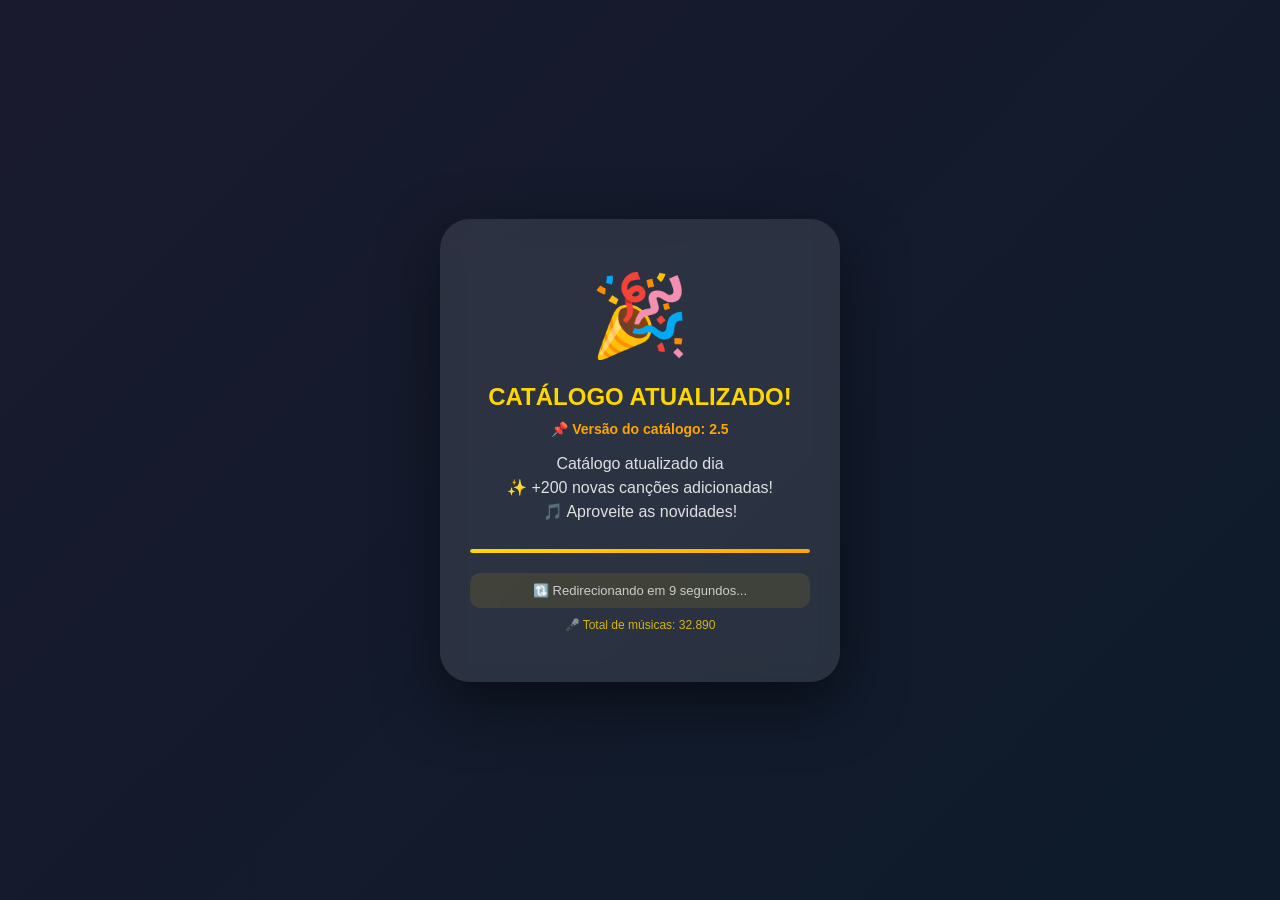
==== atualizacao.html @ 94e77091 "Atualizando atualizacao.html" ====
<!DOCTYPE html>
<html lang="pt-BR">
<head>
    <meta charset="UTF-8">
    <meta name="viewport" content="width=device-width, initial-scale=1.0, maximum-scale=1.0, user-scalable=no">
    <title>Atualizando - EC Karaokê Hits</title>
    <style>
        * {
            margin: 0;
            padding: 0;
            box-sizing: border-box;
        }
        
        body {
            font-family: 'Roboto', sans-serif;
            background: linear-gradient(135deg, #1a1a2e 0%, #0d1b2a 100%);
            min-height: 100vh;
            display: flex;
            justify-content: center;
            align-items: center;
            padding: 20px;
        }
        
        .container {
            background: rgba(255, 255, 255, 0.1);
            backdrop-filter: blur(10px);
            border-radius: 30px;
            padding: 50px 30px;
            text-align: center;
            max-width: 400px;
            width: 100%;
            box-shadow: 0 20px 60px rgba(0, 0, 0, 0.5);
            animation: fadeIn 0.3s ease;
        }
        
        @keyframes fadeIn {
            from {
                opacity: 0;
                transform: scale(0.95);
            }
            to {
                opacity: 1;
                transform: scale(1);
            }
        }
        
        .icone {
            font-size: 80px;
            animation: pulse 0.8s infinite;
        }
        
        @keyframes pulse {
            0%, 100% {
                transform: scale(1);
            }
            50% {
                transform: scale(1.1);
            }
        }
        
        h2 {
            color: #FFD700;
            font-size: 24px;
            margin: 20px 0 10px;
        }
        
        .versao-info {
            color: #FFA500;
            font-size: 14px;
            margin: 5px 0;
            font-weight: bold;
        }
        
        .mensagem {
            color: #E0E0E0;
            font-size: 16px;
            margin: 15px 0;
            line-height: 1.5;
        }
        
        .destaque {
            color: #FFD700;
            font-weight: bold;
            font-size: 18px;
            margin: 10px 0;
        }
        
        .info {
            background: rgba(255, 215, 0, 0.1);
            padding: 10px;
            border-radius: 10px;
            margin-top: 20px;
            font-size: 13px;
            color: #ccc;
        }
        
        .progresso {
            width: 100%;
            height: 4px;
            background: rgba(255, 255, 255, 0.2);
            border-radius: 2px;
            margin-top: 25px;
            overflow: hidden;
        }
        
        .progresso-bar {
            width: 0%;
            height: 100%;
            background: linear-gradient(90deg, #FFD700, #FFA500);
            border-radius: 2px;
            animation: progresso 10s linear forwards;
        }
        
        @keyframes progresso {
            from { width: 0%; }
            to { width: 100%; }
        }
        
        .total-musicas {
            font-size: 12px;
            color: #FFD700;
            margin-top: 10px;
            opacity: 0.8;
        }
    </style>
</head>
<body>
    <div class="container">
        <div class="icone">🎉</div>
        <h2>CATÁLOGO ATUALIZADO!</h2>
        <div class="versao-info">📌 Versão do catálogo: 2.5</div>
        <div class="mensagem" id="mensagem">
            Catálogo atualizado dia <br>
            ✨ +200 novas canções adicionadas!<br>
            🎵 Aproveite as novidades!
        </div>
        <div class="progresso">
            <div class="progresso-bar"></div>
        </div>
        <div class="info">🔃 Redirecionando em 10 segundos...</div>
        <div class="total-musicas">🎤 Total de músicas: 32.890</div>
    </div>

    <script>
        // Contagem regressiva
        let segundos = 10;
        const infoDiv = document.querySelector('.info');
        
        const intervalo = setInterval(() => {
            segundos--;
            if (segundos > 0) {
                infoDiv.innerHTML = `🔃 Redirecionando em ${segundos} segundos...`;
            } else {
                clearInterval(intervalo);
            }
        }, 1000);
        
        // Redireciona para o index após 10 segundos
        setTimeout(() => {
            window.location.href = './index.html';
        }, 10000);
    </script>
</body>
</html>
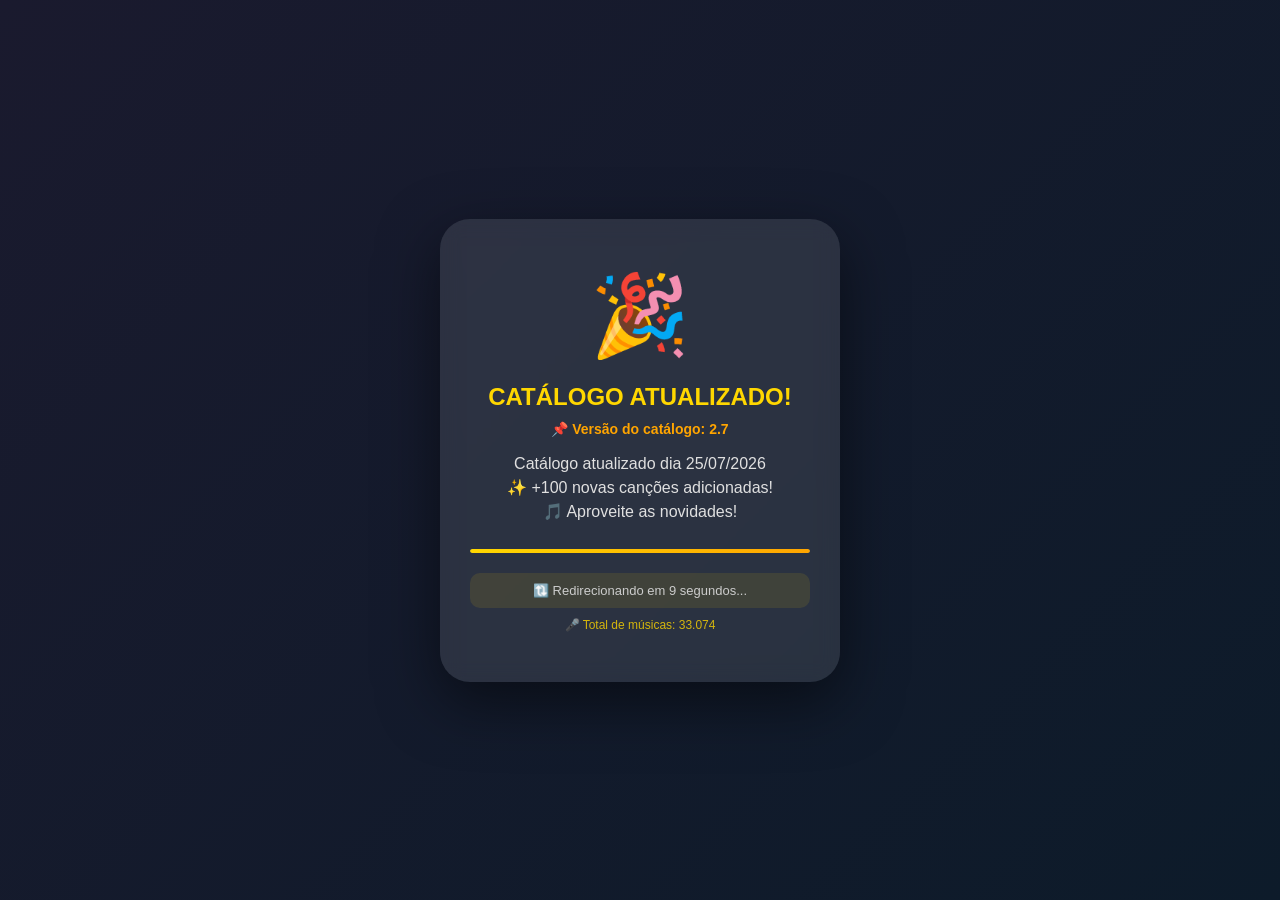
==== commit 5f1e6d86: "Atualizando atualizacao.html" ====
--- a/atualizacao.html
+++ b/atualizacao.html
@@ -128,17 +128,17 @@
     <div class="container">
         <div class="icone">🎉</div>
         <h2>CATÁLOGO ATUALIZADO!</h2>
-        <div class="versao-info">📌 Versão do catálogo: 2.5</div>
+        <div class="versao-info">📌 Versão do catálogo: 2.7</div>
         <div class="mensagem" id="mensagem">
-            Catálogo atualizado dia <br>
-            ✨ +200 novas canções adicionadas!<br>
+            Catálogo atualizado dia 25/07/2026<br>
+            ✨ +100 novas canções adicionadas!<br>
             🎵 Aproveite as novidades!
         </div>
         <div class="progresso">
             <div class="progresso-bar"></div>
         </div>
         <div class="info">🔃 Redirecionando em 10 segundos...</div>
-        <div class="total-musicas">🎤 Total de músicas: 32.890</div>
+        <div class="total-musicas">🎤 Total de músicas: 33.074</div>
     </div>
 
     <script>
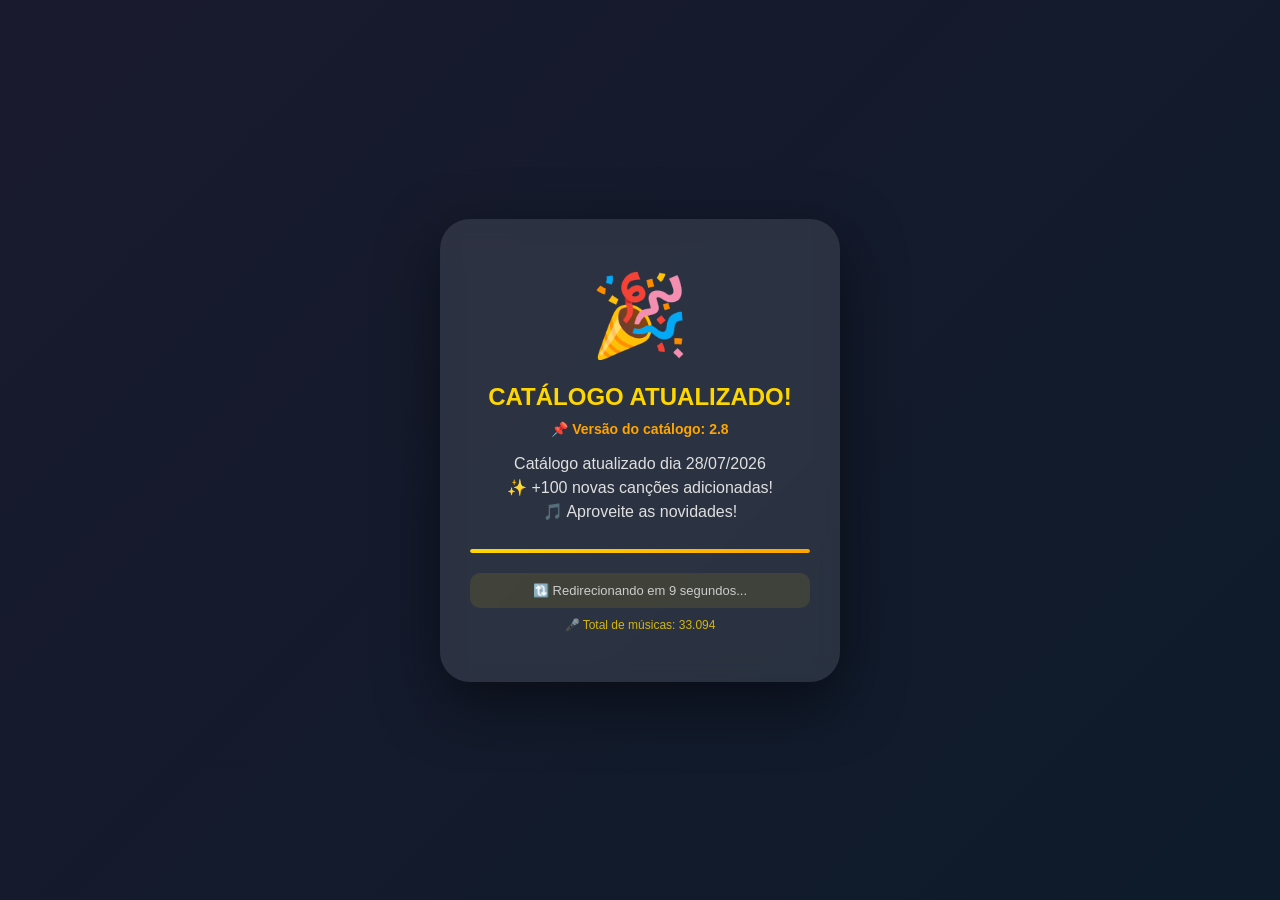
==== commit 26262d0d: "Atualizando atualizacao.html" ====
--- a/atualizacao.html
+++ b/atualizacao.html
@@ -128,9 +128,9 @@
     <div class="container">
         <div class="icone">🎉</div>
         <h2>CATÁLOGO ATUALIZADO!</h2>
-        <div class="versao-info">📌 Versão do catálogo: 2.7</div>
+        <div class="versao-info">📌 Versão do catálogo: 2.8</div>
         <div class="mensagem" id="mensagem">
-            Catálogo atualizado dia 25/07/2026<br>
+            Catálogo atualizado dia 28/07/2026<br>
             ✨ +100 novas canções adicionadas!<br>
             🎵 Aproveite as novidades!
         </div>
@@ -138,7 +138,7 @@
             <div class="progresso-bar"></div>
         </div>
         <div class="info">🔃 Redirecionando em 10 segundos...</div>
-        <div class="total-musicas">🎤 Total de músicas: 33.074</div>
+        <div class="total-musicas">🎤 Total de músicas: 33.094</div>
     </div>
 
     <script>
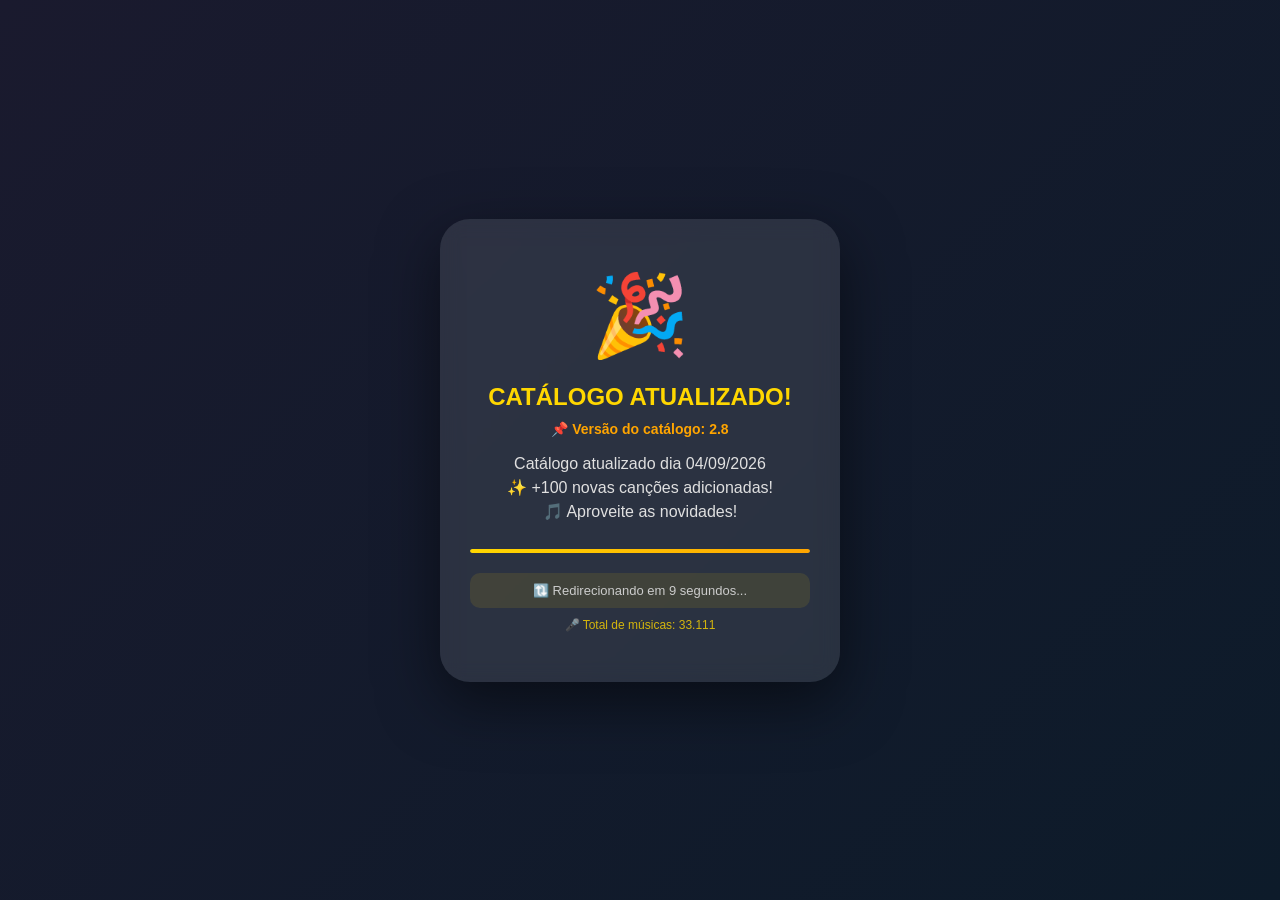
==== commit 462ab3c5: "Atualizando atualizacao.html" ====
--- a/atualizacao.html
+++ b/atualizacao.html
@@ -130,7 +130,7 @@
         <h2>CATÁLOGO ATUALIZADO!</h2>
         <div class="versao-info">📌 Versão do catálogo: 2.8</div>
         <div class="mensagem" id="mensagem">
-            Catálogo atualizado dia 28/07/2026<br>
+            Catálogo atualizado dia 04/09/2026<br>
             ✨ +100 novas canções adicionadas!<br>
             🎵 Aproveite as novidades!
         </div>
@@ -138,7 +138,7 @@
             <div class="progresso-bar"></div>
         </div>
         <div class="info">🔃 Redirecionando em 10 segundos...</div>
-        <div class="total-musicas">🎤 Total de músicas: 33.094</div>
+        <div class="total-musicas">🎤 Total de músicas: 33.111</div>
     </div>
 
     <script>
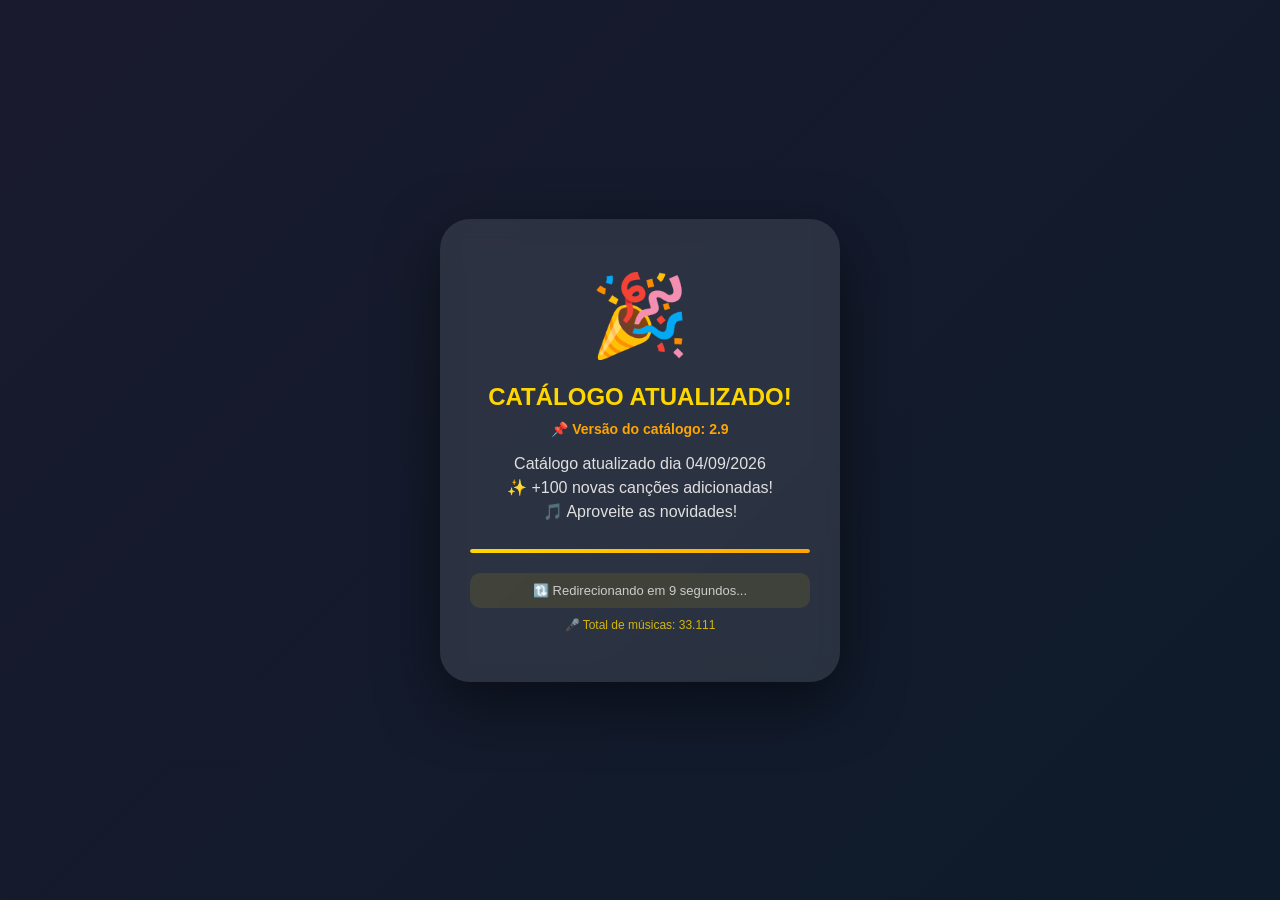
==== commit 554d948c: "Atualizando atualizacao.html" ====
--- a/atualizacao.html
+++ b/atualizacao.html
@@ -128,7 +128,7 @@
     <div class="container">
         <div class="icone">🎉</div>
         <h2>CATÁLOGO ATUALIZADO!</h2>
-        <div class="versao-info">📌 Versão do catálogo: 2.8</div>
+        <div class="versao-info">📌 Versão do catálogo: 2.9</div>
         <div class="mensagem" id="mensagem">
             Catálogo atualizado dia 04/09/2026<br>
             ✨ +100 novas canções adicionadas!<br>
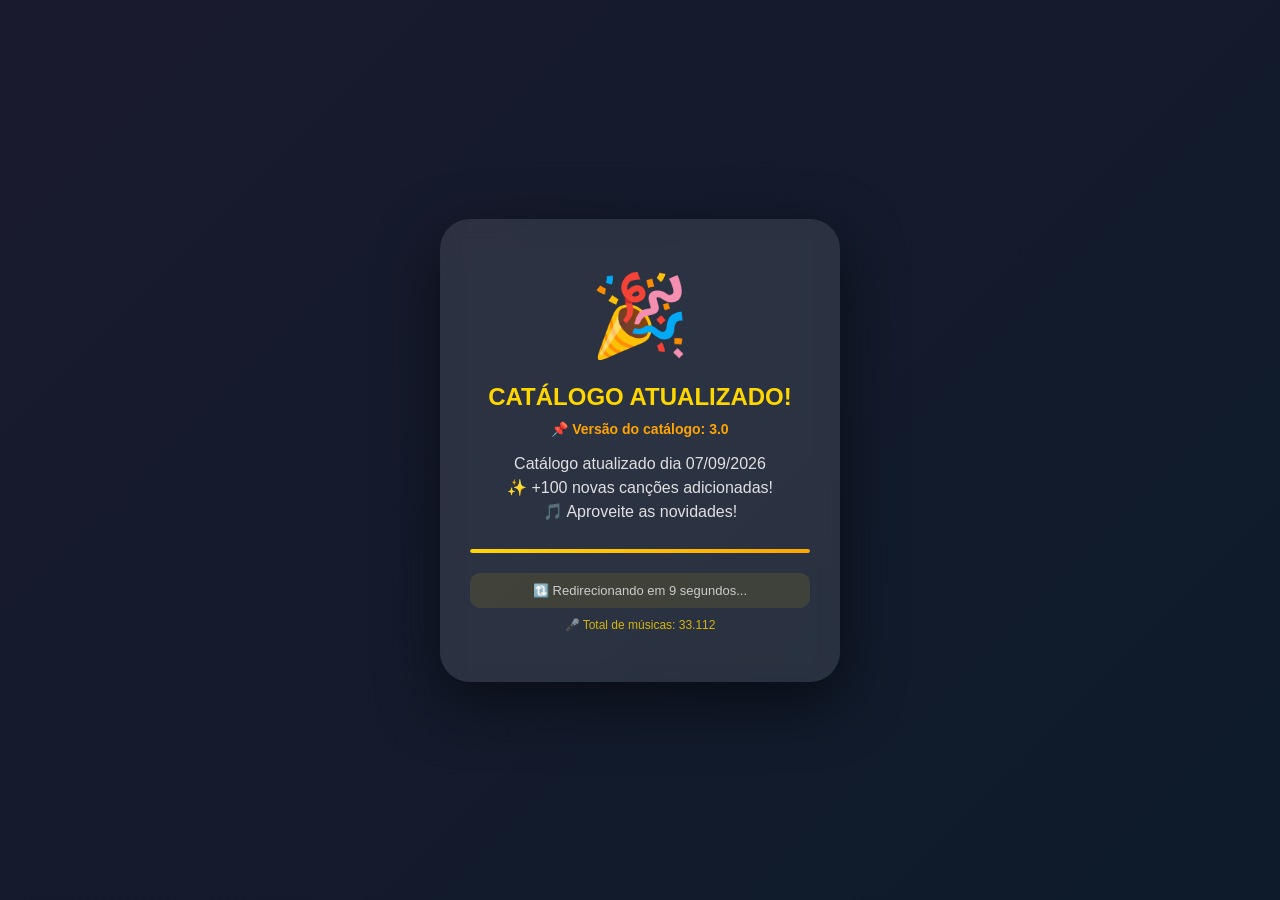
==== commit ac812a13: "Atualizando atualizacao.html" ====
--- a/atualizacao.html
+++ b/atualizacao.html
@@ -128,9 +128,9 @@
     <div class="container">
         <div class="icone">🎉</div>
         <h2>CATÁLOGO ATUALIZADO!</h2>
-        <div class="versao-info">📌 Versão do catálogo: 2.9</div>
+        <div class="versao-info">📌 Versão do catálogo: 3.0</div>
         <div class="mensagem" id="mensagem">
-            Catálogo atualizado dia 04/09/2026<br>
+            Catálogo atualizado dia 07/09/2026<br>
             ✨ +100 novas canções adicionadas!<br>
             🎵 Aproveite as novidades!
         </div>
@@ -138,7 +138,7 @@
             <div class="progresso-bar"></div>
         </div>
         <div class="info">🔃 Redirecionando em 10 segundos...</div>
-        <div class="total-musicas">🎤 Total de músicas: 33.111</div>
+        <div class="total-musicas">🎤 Total de músicas: 33.112</div>
     </div>
 
     <script>
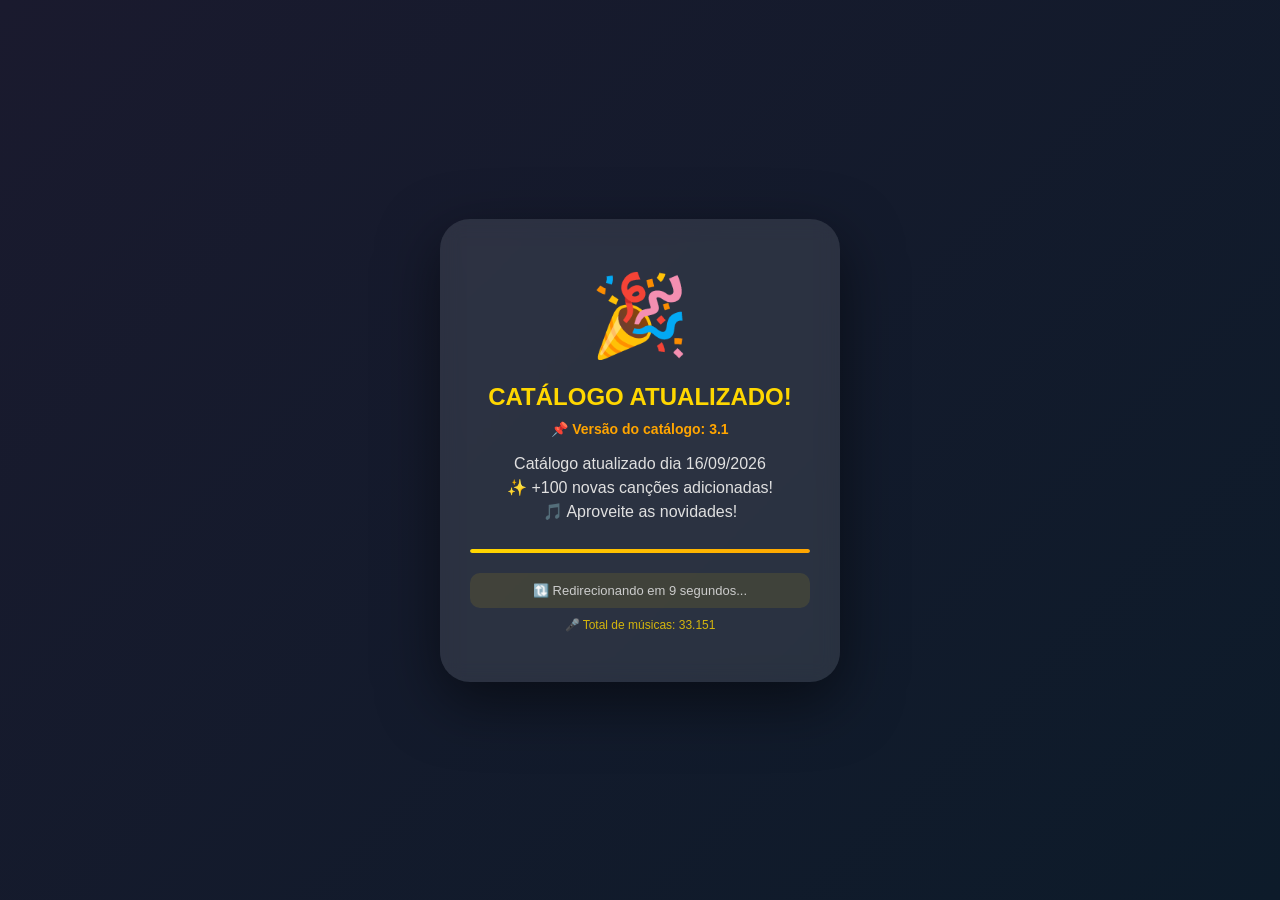
==== commit 7656a8e9: "Atualizando atualizacao.html" ====
--- a/atualizacao.html
+++ b/atualizacao.html
@@ -128,9 +128,9 @@
     <div class="container">
         <div class="icone">🎉</div>
         <h2>CATÁLOGO ATUALIZADO!</h2>
-        <div class="versao-info">📌 Versão do catálogo: 3.0</div>
+        <div class="versao-info">📌 Versão do catálogo: 3.1</div>
         <div class="mensagem" id="mensagem">
-            Catálogo atualizado dia 07/09/2026<br>
+            Catálogo atualizado dia 16/09/2026<br>
             ✨ +100 novas canções adicionadas!<br>
             🎵 Aproveite as novidades!
         </div>
@@ -138,7 +138,7 @@
             <div class="progresso-bar"></div>
         </div>
         <div class="info">🔃 Redirecionando em 10 segundos...</div>
-        <div class="total-musicas">🎤 Total de músicas: 33.112</div>
+        <div class="total-musicas">🎤 Total de músicas: 33.151</div>
     </div>
 
     <script>
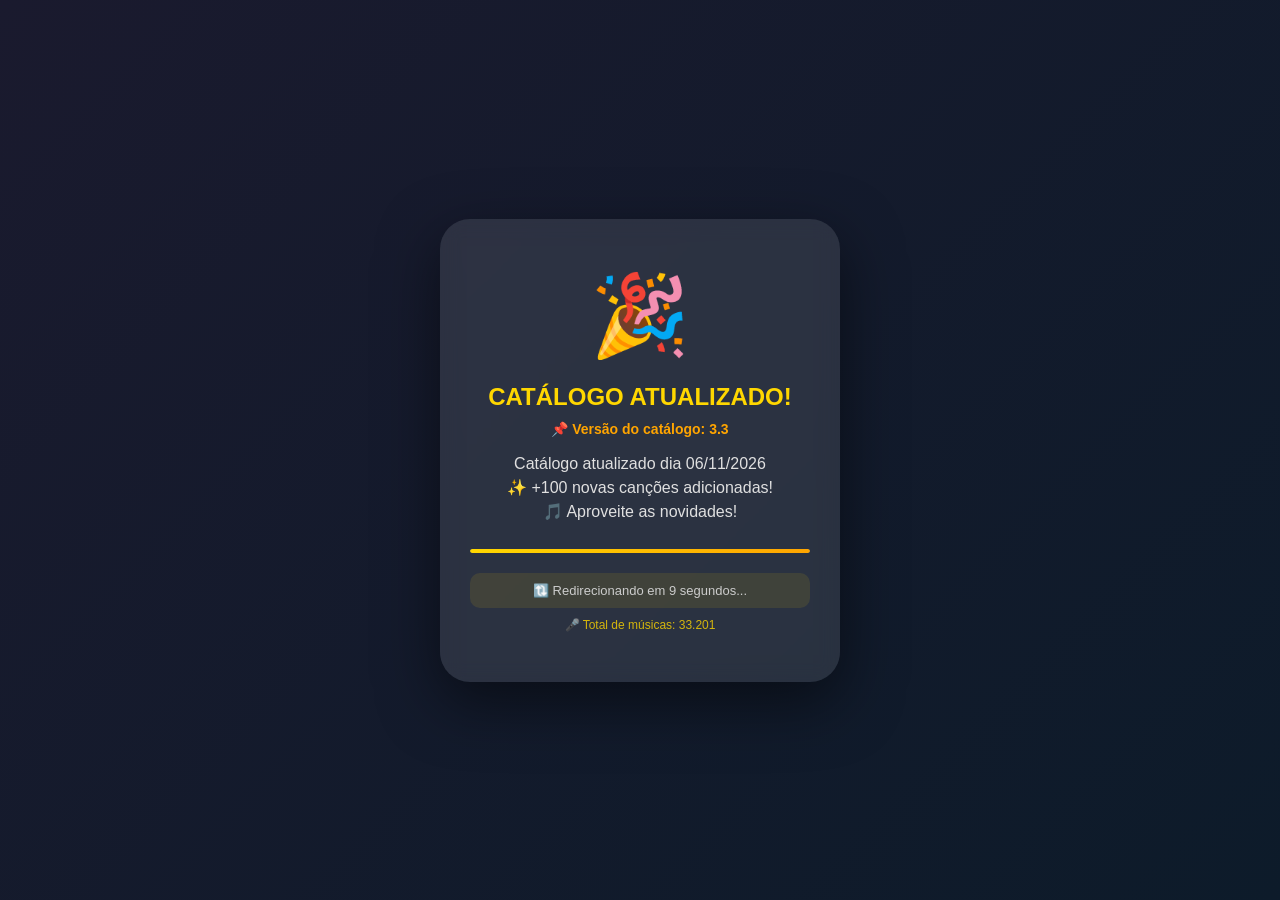
==== commit 7a53a9b8: "Atualizando atualizacao.html" ====
--- a/atualizacao.html
+++ b/atualizacao.html
@@ -128,9 +128,9 @@
     <div class="container">
         <div class="icone">🎉</div>
         <h2>CATÁLOGO ATUALIZADO!</h2>
-        <div class="versao-info">📌 Versão do catálogo: 3.1</div>
+        <div class="versao-info">📌 Versão do catálogo: 3.3</div>
         <div class="mensagem" id="mensagem">
-            Catálogo atualizado dia 16/09/2026<br>
+            Catálogo atualizado dia 06/11/2026<br>
             ✨ +100 novas canções adicionadas!<br>
             🎵 Aproveite as novidades!
         </div>
@@ -138,7 +138,7 @@
             <div class="progresso-bar"></div>
         </div>
         <div class="info">🔃 Redirecionando em 10 segundos...</div>
-        <div class="total-musicas">🎤 Total de músicas: 33.151</div>
+        <div class="total-musicas">🎤 Total de músicas: 33.201</div>
     </div>
 
     <script>
